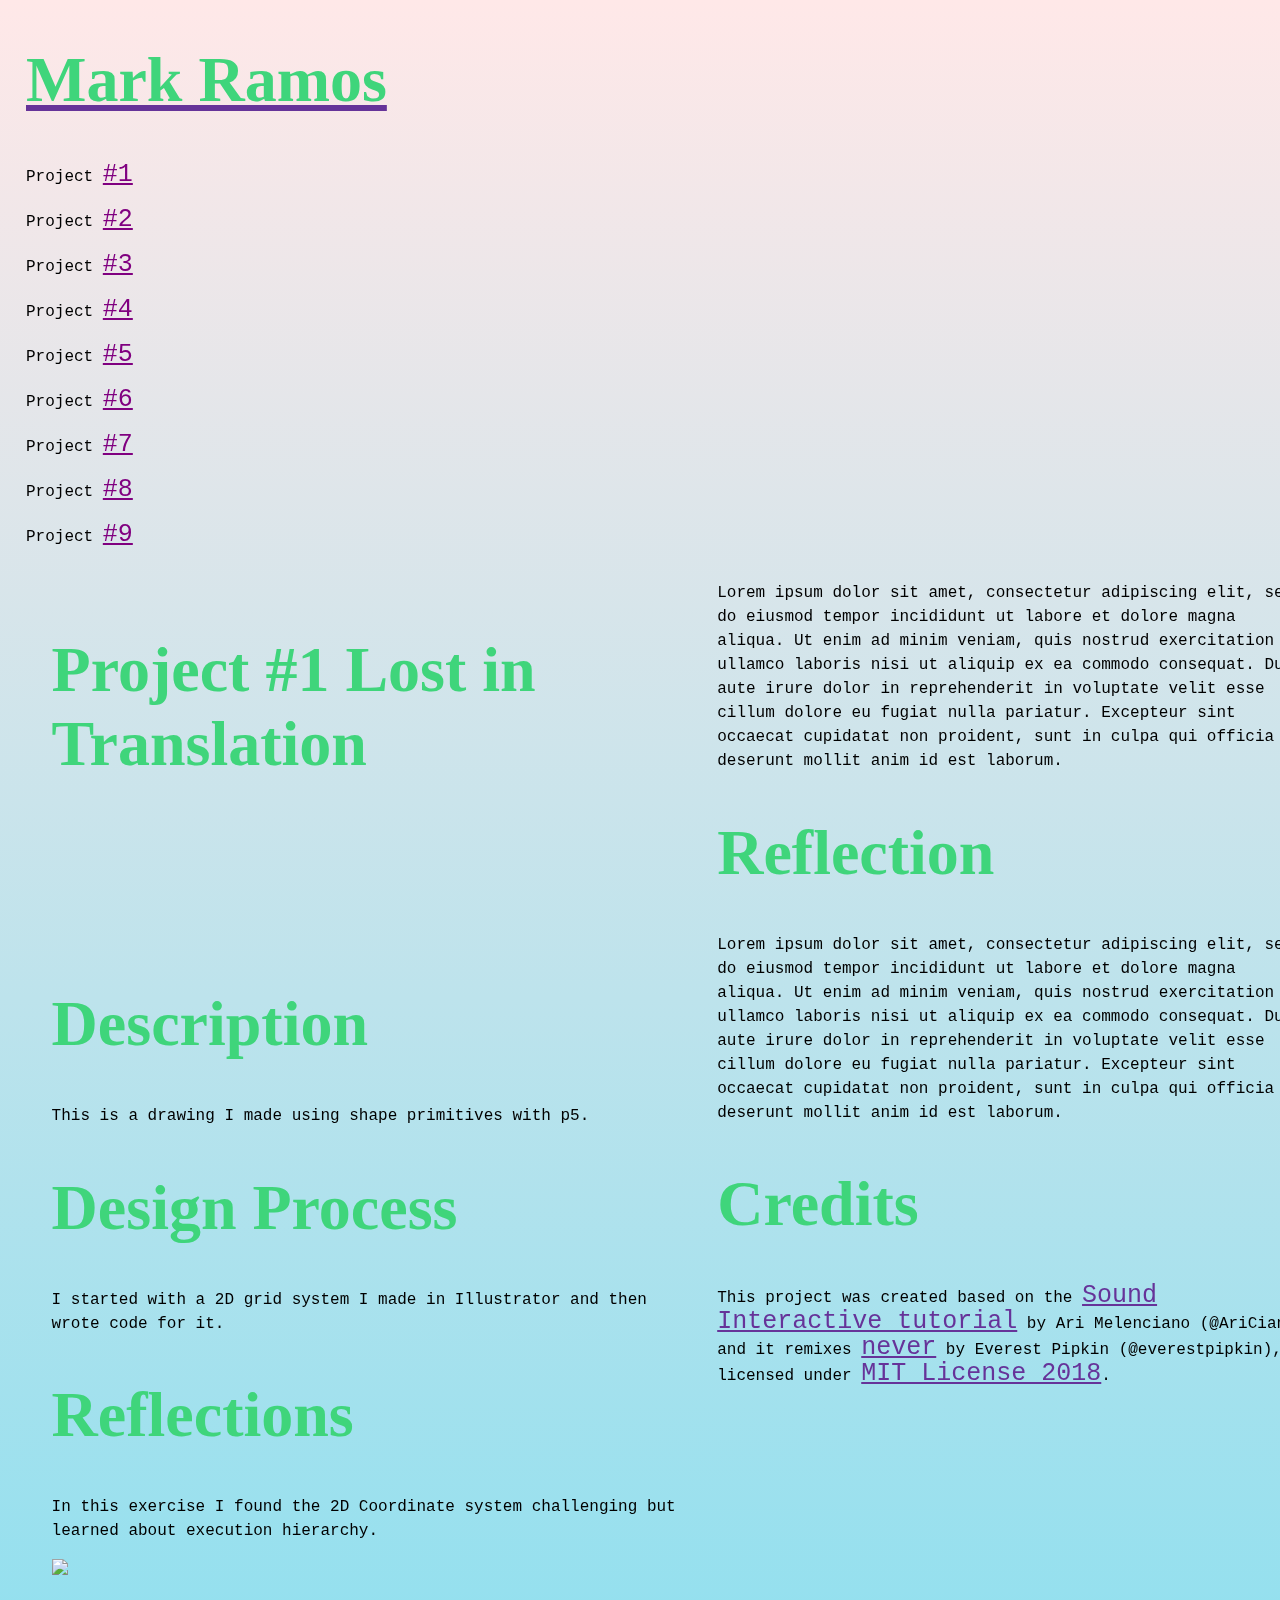
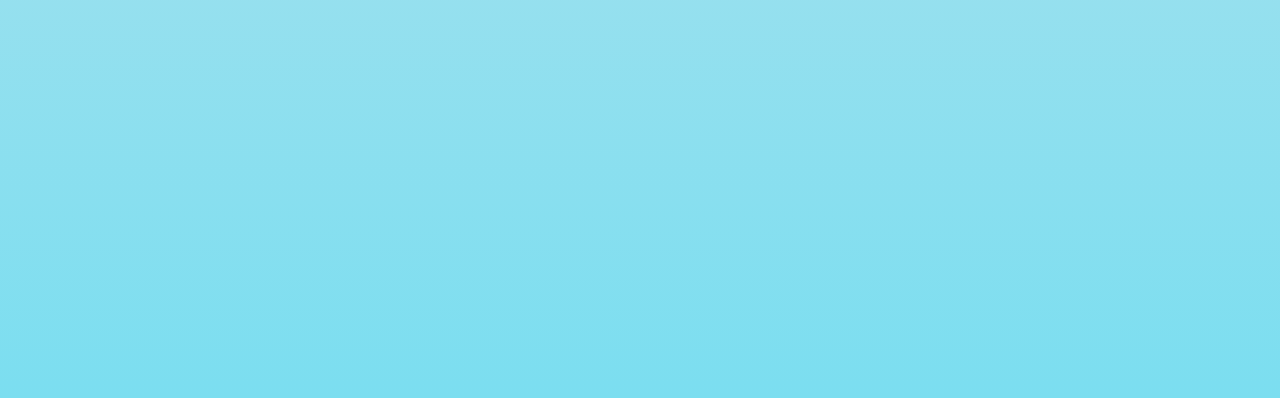
==== p1.html @ 34ee142f "Add files via upload" ====
<!DOCTYPE html>
<html lang="en">
  <head>
    <title>Mark Ramos | Form & Code Portfolio</title>
    <meta charset="utf-8" />
    <meta http-equiv="X-UA-Compatible" content="IE=edge" />
    <meta name="viewport" content="width=device-width, initial-scale=1" />

    <!-- import the webpage's stylesheet -->
    <link rel="stylesheet" href="style.css" />

    <!-- import the webpage's javascript file -->
    <script src="/script.js" defer></script>
  </head>

  <body>
    <!-- navigation menu -->
    <nav>
      <a href="index.html"><h1>Mark Ramos</h1></a>
      <ul>
        <li>Project <a href="p1.html">#1</a></li>
        <li>Project <a href="p2.html">#2</a></li>
        <li>Project <a href="p3.html">#3</a></li>
        <li>Project <a href="p4.html">#4</a></li>
        <li>Project <a href="p5.html">#5</a></li>
        <li>Project <a href="p6.html">#6</a></li>
        <li>Project <a href="p7.html">#7</a></li>
        <li>Project <a href="p8.html">#8</a></li>
        <li>Project <a href="p9.html">#9</a></li>
      </ul>
    </nav>

    <!-- main content -->
    <div class="content">
      <!-- 1. give your project  a titile -->

      <h1>
        Project #1 Lost in Translation
      </h1>

      <!-- 2. embed your p5 sketch -->

      <div class="fullwidth">
        <!-- below width and height refers to the dimensions of your sketch-->

       <iframe src="https://editor.p5js.org/ywang180/full/juHOyrG6G"></iframe>
      </div>

      <!-- 3. write a short description to describe what the work is about -->
      <h1>
        Description
      </h1>

      <p>
       This is a drawing I made using shape primitives with p5.
      </p>

      <!-- 4. reflection -->
      <h1>
        Design Process
      </h1>

      <p>
        I started with a 2D grid system I made in Illustrator and then wrote code for it.
      </p>

      <h1>
        Reflections
      </h1>
      <p>
        In this exercise I found the 2D Coordinate system challenging but learned about execution hierarchy.
      </p>

      <div class="fullwidth">
        <img
          src="https://cdn.glitch.com/87836090-8683-448f-a8fb-3af0c0f82bac%2Fworksheets-03.png?v=1598505804708"
        /></div>
      </div>

      <p>
        Lorem ipsum dolor sit amet, consectetur adipiscing elit, sed do eiusmod
        tempor incididunt ut labore et dolore magna aliqua. Ut enim ad minim
        veniam, quis nostrud exercitation ullamco laboris nisi ut aliquip ex ea
        commodo consequat. Duis aute irure dolor in reprehenderit in voluptate
        velit esse cillum dolore eu fugiat nulla pariatur. Excepteur sint
        occaecat cupidatat non proident, sunt in culpa qui officia deserunt
        mollit anim id est laborum.
      </p>

      <!-- 4. reflection -->
      <h1>
        Reflection
      </h1>

      <p>
        Lorem ipsum dolor sit amet, consectetur adipiscing elit, sed do eiusmod
        tempor incididunt ut labore et dolore magna aliqua. Ut enim ad minim
        veniam, quis nostrud exercitation ullamco laboris nisi ut aliquip ex ea
        commodo consequat. Duis aute irure dolor in reprehenderit in voluptate
        velit esse cillum dolore eu fugiat nulla pariatur. Excepteur sint
        occaecat cupidatat non proident, sunt in culpa qui officia deserunt
        mollit anim id est laborum.
      </p>

      <!-- 5. reflection -->
      <h1>
        Credits
      </h1>

      <p>
        This project was created based on the
        <a
          href="https://www.youtube.com/watch?v=hZB3UX1bh_Q&list=PLuLgmkp7OJgFhpFaQt4LGZBOoK_sjPbxj&index=6&t=0s"
          >Sound Interactive tutorial</a
        >
        by Ari Melenciano (@AriCiano) and it remixes
        <a href="https://github.com/everestpipkin/never">never</a> by Everest
        Pipkin (@everestpipkin), licensed under
        <a href="https://github.com/everestpipkin/never/blob/master/LICENSE"
          >MIT License 2018</a
        >.
      </p>
    </div>
  </body>
</html>
---- style.css ----
/* CSS files add styling rules to your content */

body {
  font-family: monospace;
  margin: 2em;
  width: 100%;
  height: 100%;
  background: rgb(123,222,240);
background: linear-gradient(0deg, rgba(123,222,240,1) 0%, rgba(255,232,232,1) 100%);
}

a{

  font-size: 25px;
  color: rebeccapurple;
}

p{

  font-family: <link rel="preconnect" href="https://fonts.googleapis.com">
<link rel="preconnect" href="https://fonts.gstatic.com" crossorigin>
<link href="https://fonts.googleapis.com/css2?family=Playfair+Display:ital,wght@0,400..900;1,400..900&display=swap" rel="stylesheet">
}

h1 {
 
   color: #3FD57B;
  font-size: 48pt;
  font-family: 'Bebas Neue', cursive;
}
.special-h2{
  margin-top:0;
}
h2 {
  font-size: 18pt;
/*   margin-top:0; */
}

button {
  font-family: "Inconsolata", monospace;
  background-color: black;
  border: none;
  color: white;
  padding: 10px 10px;
  width: 100%;
  /*   text-align: center; */
  text-decoration: none;
  display: inline-block;
  font-size: 16px;
  margin: 30px 2px;
  cursor: pointer;
}

p {
  font-size: 12pt;
  line-height: 18pt;
}

.left {
  width: 15%;
  padding: 1% 1% 1% 0;
  float: left;
  display: inline-block;
  /*   background-color: red; */
}

.center {
  width: 15%;
  padding: 1%;
  float: left;
  display: inline-block;
}

.right {
  width: 60%;
  padding: 1%;
  float: left;
  display: inline-block;
}

.nav {
  padding: 2%;
  width: 26%;
  height: 100%;
  display: inline-block;
  float: left;
  /*     background-color:red; */
}

.content {
  padding: 2%;
  width: 50%;
  display: inline-block;
  float: left;
  /*   background-color:yellow; */
}

ul {
  margin: 0;
  padding: 0;
}

li {
  font-size: 12pt;
  list-style-type: none;
  padding-bottom: 1em;
}

li.bullet {
  list-style-type: "- ";
  margin: 1%;
  padding: 0;
}

li.bullet a {
  color: purple;
}

li a {
  color: purple;
  /*   text-decoration: none; */
}

iframe {
  margin: 0;
  padding: 0;
  border: none;
  width: 100%;
  /*   height: 400px; */
  display: inline-block;
  float: left;
  margin-bottom: 2%;
}

.full-width-box {
  width: 100%;
  margin-bottom: 2%;
  display: inline-block;
  float: left;
}

img {
  height: 400px;
  display: inline-block;
  float: left;
  margin-bottom: 2%;
  margin-right: 2%;
}

body .gist .gist-file {
  margin-bottom: 0;
  border: 1px dashed #adb5bd;
  border-radius: 0;
}

body .gist .gist-data {
  border-bottom: none;
  border-radius: 0;
  background-color: #f1f3f5;
}

body .gist .blob-wrapper {
  border-radius: 0;
}

body .gist .highlight {
  background-color: transparent;
  font-family: "Droid Sans Mono", monospace;
  font-size: 14px;
}

body .gist .highlight td {
  padding: 5px 15px !important;
  line-height: 1;
  font-family: inherit;
  font-size: inherit;
}

body .gist tr:first-child td {
  padding-top: 15px !important;
}

body .gist tr:last-child td {
  padding-bottom: 15px !important;
}

body .gist .blob-num {
  color: #ced4da;
  background-color: #495057;
  pointer-events: none;
}

body .gist .gist-meta {
  display: none;
}

.nav-link {
  font-size: 18px;
  line-height: 27px;
  cursor: pointer;
}
.nav-link a,
.nav-link a:visited {
  color: black;
  text-decoration: none;
}

#toggle {
  display: none;
}

@media only screen and (max-width: 600px) {
  body {
    font-family: "Inconsolata", monospace;
    margin: 1%;
    width: 98%;
    height: 100%;
  }
  .nav {
    width: 100%;
  }
  .content {
    width: 100%;
    float: left;
  }

  img {
    width: 100%;
    height: auto;
  }
}

.myBox {
  /*   background: red; */

  padding-left: 10px;
  padding-right: 10px;
  padding-top: 10px;
  padding-bottom: 10px;

  margin-left: 10px;
  margin-right: 10px;
  margin-top: 10px;
  margin-bottom: 10px;

  border: 1px solid black;
}

.fullwidth {
  width: 100%;
  float: left;
}

.nav{
  display: none;
}
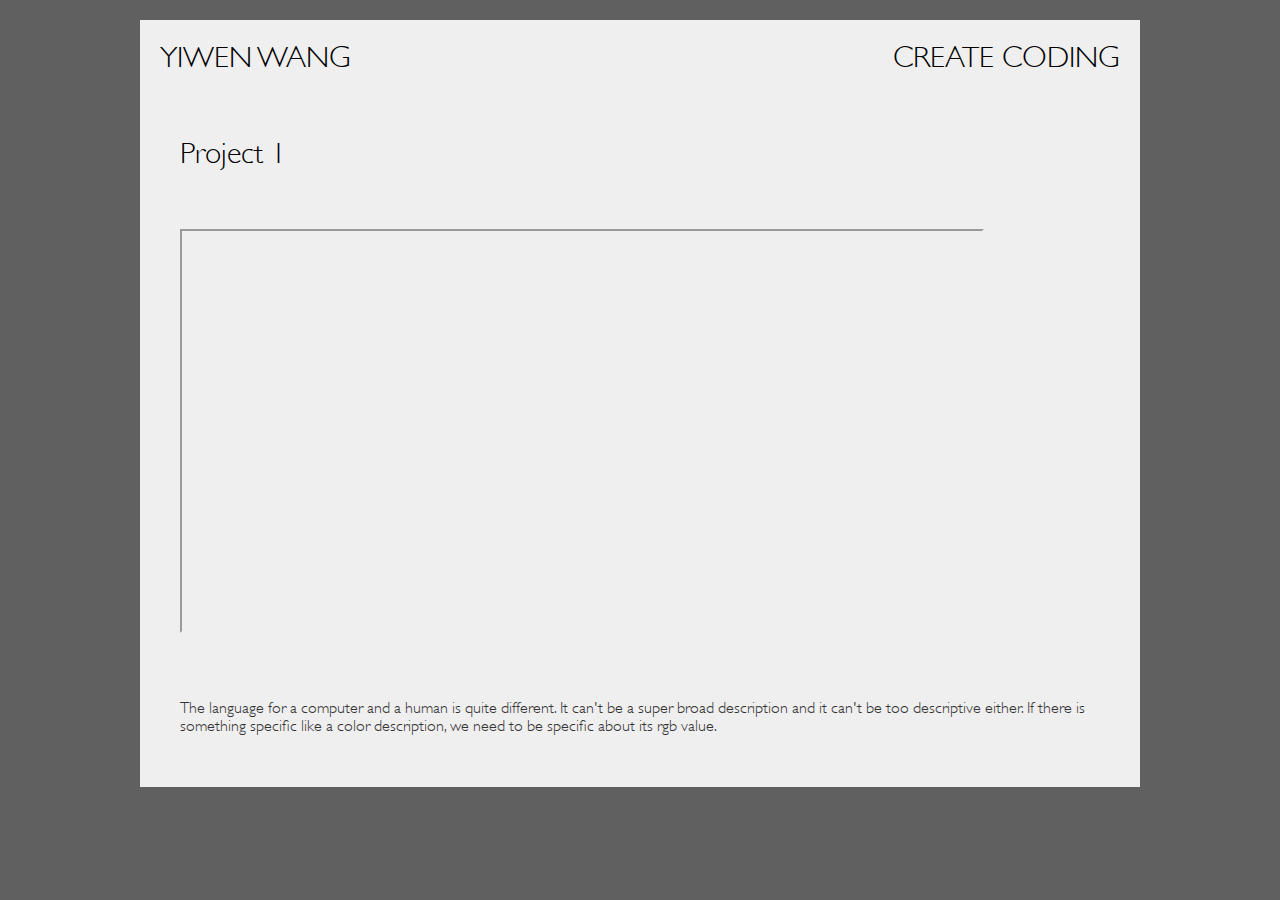
==== commit 8cf6c824: "Add files via upload" ====
--- a/p1.html
+++ b/p1.html
@@ -1,125 +1,192 @@
 <!DOCTYPE html>
 <html lang="en">
-  <head>
-    <title>Mark Ramos | Form & Code Portfolio</title>
-    <meta charset="utf-8" />
-    <meta http-equiv="X-UA-Compatible" content="IE=edge" />
-    <meta name="viewport" content="width=device-width, initial-scale=1" />
+<head>
+    <title>Yiwen Wang | Form & Code Portfolio</title>
+    <meta charset="utf-8"/>
+    <meta http-equiv="X-UA-Compatible" content="IE=edge"/>
+    <meta name="viewport" content="width=device-width, initial-scale=1"/>
 
     <!-- import the webpage's stylesheet -->
-    <link rel="stylesheet" href="style.css" />
+
+    <link rel="preconnect" href="https://fonts.googleapis.com">
+    <link rel="preconnect" href="https://fonts.gstatic.com" crossorigin>
+    <link href="https://fonts.googleapis.com/css2?family=Bebas+Neue&display=swap" rel="stylesheet">
+
+    <link rel="preconnect" href="https://fonts.googleapis.com">
+    <link rel="preconnect" href="https://fonts.gstatic.com" crossorigin>
+    <link href="https://fonts.googleapis.com/css2?family=Pacifico&display=swap" rel="stylesheet">
 
     <!-- import the webpage's javascript file -->
     <script src="/script.js" defer></script>
-  </head>
+    <style>
+        @font-face {
+            font-family: 'GillSans';
+            src: url('GillSans-Light.ttf') format('truetype'); /* 字体文件的路径 */
+        }
 
-  <body>
-    <!-- navigation menu -->
-    <nav>
-      <a href="index.html"><h1>Mark Ramos</h1></a>
-      <ul>
-        <li>Project <a href="p1.html">#1</a></li>
-        <li>Project <a href="p2.html">#2</a></li>
-        <li>Project <a href="p3.html">#3</a></li>
-        <li>Project <a href="p4.html">#4</a></li>
-        <li>Project <a href="p5.html">#5</a></li>
-        <li>Project <a href="p6.html">#6</a></li>
-        <li>Project <a href="p7.html">#7</a></li>
-        <li>Project <a href="p8.html">#8</a></li>
-        <li>Project <a href="p9.html">#9</a></li>
-      </ul>
-    </nav>
+        @font-face {
+            font-family: 'gingercat';
+            src: url('GillSans-Light.ttf') format('truetype'); /* 字体文件的路径 */
+        }
 
-    <!-- main content -->
-    <div class="content">
-      <!-- 1. give your project  a titile -->
+        .project-list {
 
-      <h1>
-        Project #1 Lost in Translation
-      </h1>
 
-      <!-- 2. embed your p5 sketch -->
+        }
 
-      <div class="fullwidth">
-        <!-- below width and height refers to the dimensions of your sketch-->
+        .project {
+            list-style-type: none;
 
-       <iframe src="https://editor.p5js.org/ywang180/full/juHOyrG6G"></iframe>
-      </div>
+            align-items: center;
+            margin-bottom: 10px;
+        }
 
-      <!-- 3. write a short description to describe what the work is about -->
-      <h1>
-        Description
-      </h1>
+        .projectImg1 {
+            width: 280px; /* 调整图片宽度 */
+            height: 280px; /* 保持图片高度自适应 */
+            margin-right: 50px; /* 图片右边距 */
+        }
 
-      <p>
-       This is a drawing I made using shape primitives with p5.
-      </p>
+        .project a {
+            text-decoration: none; /* 添加下划线 */
+            color: black; /* 蓝色文字 */
+            font-family: 'GillSans', sans-serif; /* 应用自定义字体 */
+            font-size: 30px; /* 设置字体大小为 16 像素 */
+        }
 
-      <!-- 4. reflection -->
-      <h1>
-        Design Process
-      </h1>
+        .project span {
+            text-decoration: none;
+            color: #333; /* 文字颜色 */
+            font-family: 'gingercat', sans-serif; /* 应用自定义字体 */
+        }
 
-      <p>
-        I started with a 2D grid system I made in Illustrator and then wrote code for it.
-      </p>
+        .project div {
+            display: flex; /* 使用 Flexbox 布局 */
+            flex-direction: column; /* 垂直方向排列 */
+        }
 
-      <h1>
-        Reflections
-      </h1>
-      <p>
-        In this exercise I found the 2D Coordinate system challenging but learned about execution hierarchy.
-      </p>
+        body {
+            overflow-x: hidden; /* 禁用水平滚动 */
+            margin: 0; /* 去除默认边距 */
+            padding: 0; /* 去除默认内边距 */
+            display: flex;
+            justify-content: center;
+            align-items: center;
+            background-color: rgb(96, 96, 96);
 
-      <div class="fullwidth">
-        <img
-          src="https://cdn.glitch.com/87836090-8683-448f-a8fb-3af0c0f82bac%2Fworksheets-03.png?v=1598505804708"
-        /></div>
-      </div>
+        }
 
-      <p>
-        Lorem ipsum dolor sit amet, consectetur adipiscing elit, sed do eiusmod
-        tempor incididunt ut labore et dolore magna aliqua. Ut enim ad minim
-        veniam, quis nostrud exercitation ullamco laboris nisi ut aliquip ex ea
-        commodo consequat. Duis aute irure dolor in reprehenderit in voluptate
-        velit esse cillum dolore eu fugiat nulla pariatur. Excepteur sint
-        occaecat cupidatat non proident, sunt in culpa qui officia deserunt
-        mollit anim id est laborum.
-      </p>
+        .content {
+            margin-top: 20px;
+            width: 1000px; /* 宽度100% */
+            display: flex;
+            flex-direction: column;
 
-      <!-- 4. reflection -->
-      <h1>
-        Reflection
-      </h1>
+        }
 
-      <p>
-        Lorem ipsum dolor sit amet, consectetur adipiscing elit, sed do eiusmod
-        tempor incididunt ut labore et dolore magna aliqua. Ut enim ad minim
-        veniam, quis nostrud exercitation ullamco laboris nisi ut aliquip ex ea
-        commodo consequat. Duis aute irure dolor in reprehenderit in voluptate
-        velit esse cillum dolore eu fugiat nulla pariatur. Excepteur sint
-        occaecat cupidatat non proident, sunt in culpa qui officia deserunt
-        mollit anim id est laborum.
-      </p>
+        .top {
 
-      <!-- 5. reflection -->
-      <h1>
-        Credits
-      </h1>
+            position: relative; /* 设置相对定位 */
+            display: flex;
+            justify-content: center;
+            align-items: center;
+            width: 100%;
+            height: 100px;
+            flex-direction: column;
+            background-color: rgb(239, 239, 239);
 
-      <p>
-        This project was created based on the
-        <a
-          href="https://www.youtube.com/watch?v=hZB3UX1bh_Q&list=PLuLgmkp7OJgFhpFaQt4LGZBOoK_sjPbxj&index=6&t=0s"
-          >Sound Interactive tutorial</a
-        >
-        by Ari Melenciano (@AriCiano) and it remixes
-        <a href="https://github.com/everestpipkin/never">never</a> by Everest
-        Pipkin (@everestpipkin), licensed under
-        <a href="https://github.com/everestpipkin/never/blob/master/LICENSE"
-          >MIT License 2018</a
-        >.
-      </p>
+        }
+
+        .top-text {
+            position: absolute; /* 设置绝对定位 */
+            top: 20px; /* 与顶部的距离 */
+
+            text-decoration: none; /* 添加下划线 */
+            font-family: 'GillSans', sans-serif; /* 应用自定义字体 */
+            font-size: 30px; /* 设置字体大小 */
+        }
+
+
+
+        .slider img {
+            width: 150px;
+            height: 150px;
+            margin: 0 20px; /* 调整图片之间的间距 */
+        }
+
+
+
+        slider-controls {
+            display: flex;
+            align-items: center;
+        }
+
+
+
+
+        .center {
+            flex-grow: 1; /* 占据剩余空间 */
+            width: 100%; /* 宽度100% */
+            margin-top: 0; /* 去除顶部间距 */
+            background-color: rgb(239, 239, 239);
+        }
+    </style>
+</head>
+<body>
+
+<!-- navigation menu -->
+<!--<nav>-->
+<!--   -->
+<!--</nav>-->
+
+<!-- main content -->
+<div class="content">
+    <!--    <h1>Yiwen Wang</h1>-->
+    <div class="top">
+        <div class="top-text" style="left: 20px;">
+            YIWEN WANG
+        </div>
+
+        <div class="top-text" style="right: 20px;">
+            <a href="index.html" class="none" style="text-decoration: none;color: black">CREATE CODING</a> <!-- 右侧文字描述 -->
+        </div>
+
     </div>
-  </body>
+
+    <div class="center">
+        <ul class="project-list">
+            <li class="project">
+                <a href="p1.html">Project 1</a> <!-- 右侧文字描述 -->
+                <br/>
+                <br/>
+                <div class="content">
+                    <h1>
+
+                        <iframe width="80%" height="400" src="https://editor.p5js.org/ywang180/full/AVNe32TKV"></iframe>
+                    </h1>
+
+                </div>
+                <div>
+
+
+                    <br/>
+                    <br/>
+                    <span>
+                    The language for a computer and a human is quite different. It can't be a super broad description and it can't be too descriptive either. If there is something specific like a color description, we need to be specific about its rgb value.
+                </span>
+                    <br/>
+                    <br/>
+                </div>
+            </li>
+
+
+        </ul>
+
+
+    </div>
+
+
+</div>
+
+</body>
 </html>
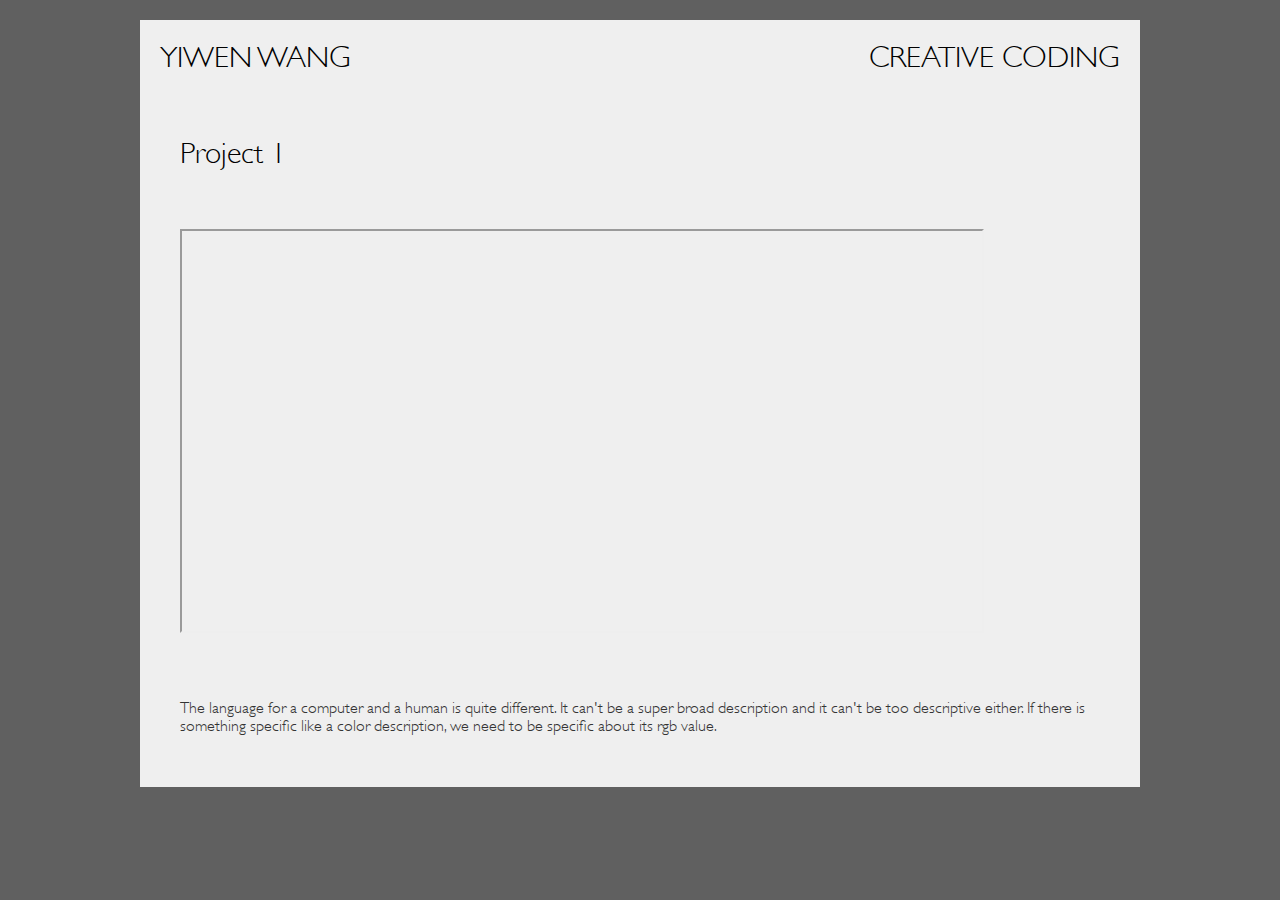
==== commit 92a29976: "Add files via upload" ====
--- a/p1.html
+++ b/p1.html
@@ -148,7 +148,7 @@
         </div>
 
         <div class="top-text" style="right: 20px;">
-            <a href="index.html" class="none" style="text-decoration: none;color: black">CREATE CODING</a> <!-- 右侧文字描述 -->
+            <a href="index.html" class="none" style="text-decoration: none;color: black">CREATIVE CODING</a> <!-- 右侧文字描述 -->
         </div>
 
     </div>
